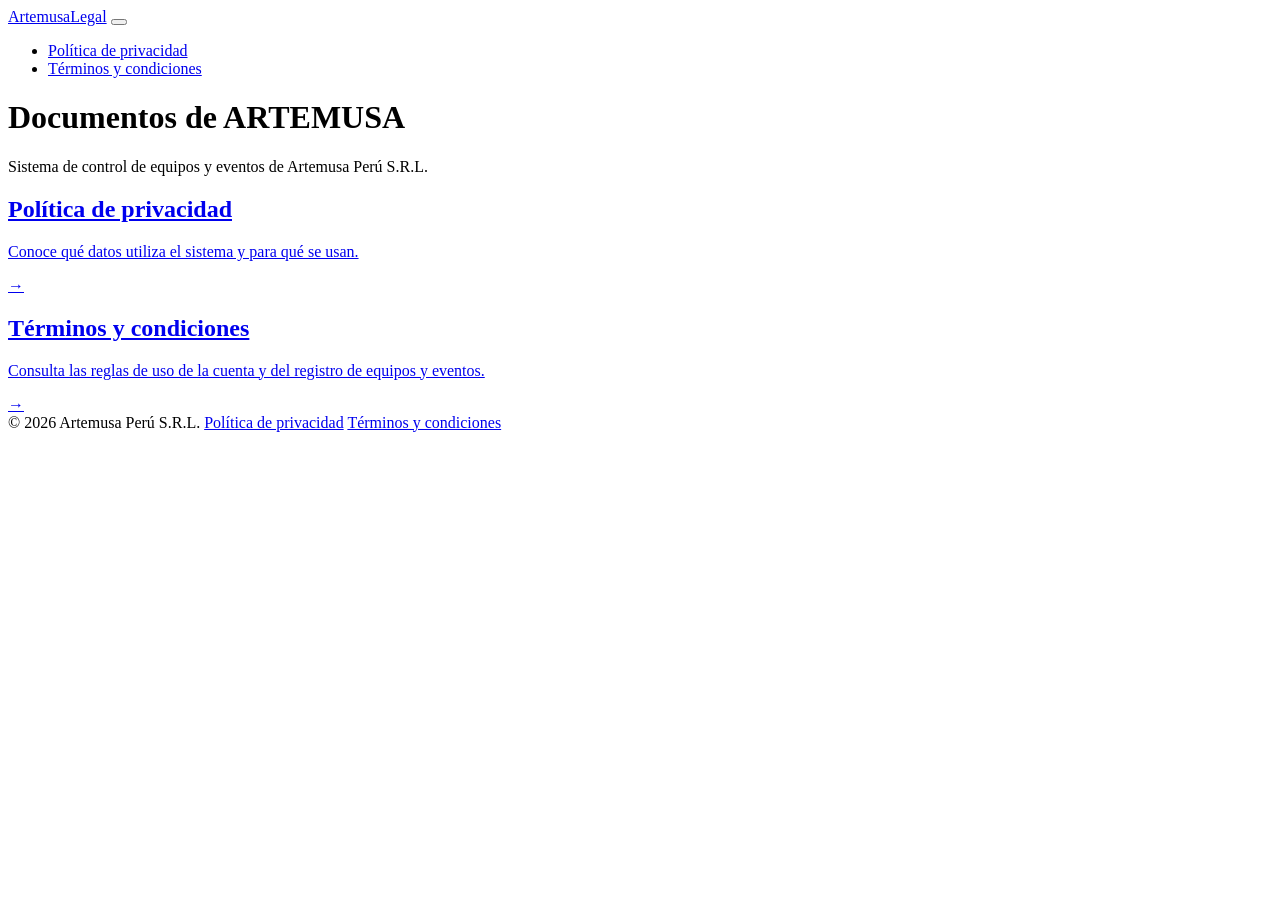
==== docs/index.html @ 9a805bd6 "Agregar sitio legal para GitHub Pages" ====
<!DOCTYPE html>
<html lang="es">
<head>
    <meta charset="utf-8" />
    <meta name="viewport" content="width=device-width, initial-scale=1.0" />
    <title>Documentos de ARTEMUSA - ArtemusaLegal</title>

    <script type="importmap">{
  "imports": {
    "./_framework/Microsoft.NET.Sdk.BlazorWeb.HotReload.BrowserTools.Config.js": "./_framework/Microsoft.NET.Sdk.BlazorWeb.HotReload.BrowserTools.Config.hu8hktno5x.js",
    "./_framework/Microsoft.NET.Sdk.BlazorWeb.HotReload.BrowserTools.js": "./_framework/Microsoft.NET.Sdk.BlazorWeb.HotReload.BrowserTools.tchfgznwy8.js",
    "./_framework/Microsoft.NET.Sdk.BlazorWeb.HotReload.lib.module.js": "./_framework/Microsoft.NET.Sdk.BlazorWeb.HotReload.v1vy2to33n.lib.module.js",
    "./js/site.js": "./js/site.xtxxf3hu2r.js",
    "./lib/bootstrap/dist/js/bootstrap.bundle.js": "./lib/bootstrap/dist/js/bootstrap.bundle.6cfz1n2cew.js",
    "./lib/bootstrap/dist/js/bootstrap.bundle.min.js": "./lib/bootstrap/dist/js/bootstrap.bundle.min.493y06b0oq.js",
    "./lib/bootstrap/dist/js/bootstrap.esm.min.js": "./lib/bootstrap/dist/js/bootstrap.esm.min.jj8uyg4cgr.js",
    "./lib/bootstrap/dist/js/bootstrap.esm.js": "./lib/bootstrap/dist/js/bootstrap.esm.vr1egmr9el.js",
    "./lib/bootstrap/dist/js/bootstrap.min.js": "./lib/bootstrap/dist/js/bootstrap.min.63fj8s7r0e.js",
    "./lib/bootstrap/dist/js/bootstrap.js": "./lib/bootstrap/dist/js/bootstrap.notf2xhcfb.js",
    "./lib/jquery-validation-unobtrusive/dist/jquery.validate.unobtrusive.js": "./lib/jquery-validation-unobtrusive/dist/jquery.validate.unobtrusive.47otxtyo56.js",
    "./lib/jquery-validation-unobtrusive/dist/jquery.validate.unobtrusive.min.js": "./lib/jquery-validation-unobtrusive/dist/jquery.validate.unobtrusive.min.4v8eqarkd7.js",
    "./lib/jquery-validation/dist/additional-methods.js": "./lib/jquery-validation/dist/additional-methods.83jwlth58m.js",
    "./lib/jquery-validation/dist/additional-methods.min.js": "./lib/jquery-validation/dist/additional-methods.min.mrlpezrjn3.js",
    "./lib/jquery-validation/dist/jquery.validate.js": "./lib/jquery-validation/dist/jquery.validate.lzl9nlhx6b.js",
    "./lib/jquery-validation/dist/jquery.validate.min.js": "./lib/jquery-validation/dist/jquery.validate.min.ag7o75518u.js",
    "./lib/jquery/dist/jquery.js": "./lib/jquery/dist/jquery.0i3buxo5is.js",
    "./lib/jquery/dist/jquery.min.js": "./lib/jquery/dist/jquery.min.o1o13a6vjx.js",
    "./lib/jquery/dist/jquery.slim.js": "./lib/jquery/dist/jquery.slim.2z0ns9nrw6.js",
    "./lib/jquery/dist/jquery.slim.min.js": "./lib/jquery/dist/jquery.slim.min.muycvpuwrr.js"
  }
}</script>
    <link rel="stylesheet" href="./lib/bootstrap/dist/css/bootstrap.min.46ein0sx1k.css" />
    <link rel="stylesheet" href="./css/site.s38r8p9twk.css" />
    <link rel="stylesheet" href="./ArtemusaLegal.o7qmuwzv41.styles.css" />
</head>
<body class="d-flex flex-column min-vh-100 mb-0">
    <header b-unb707ckhx>
        <nav b-unb707ckhx class="navbar navbar-expand-sm navbar-light bg-white border-bottom shadow-sm mb-3"
             aria-label="Navegación principal">
            <div b-unb707ckhx class="container">
                <a class="navbar-brand" href="./">ArtemusaLegal</a>

                <button b-unb707ckhx class="navbar-toggler"
                        type="button"
                        data-bs-toggle="collapse"
                        data-bs-target="#menuPrincipal"
                        aria-controls="menuPrincipal"
                        aria-expanded="false"
                        aria-label="Mostrar u ocultar el menú">
                    <span b-unb707ckhx class="navbar-toggler-icon"></span>
                </button>

                <div b-unb707ckhx id="menuPrincipal" class="collapse navbar-collapse">
                    <ul b-unb707ckhx class="navbar-nav">
                        <li b-unb707ckhx class="nav-item">
                            <a class="nav-link text-dark" href="./privacidad/">
                                Política de privacidad
                            </a>
                        </li>
                        <li b-unb707ckhx class="nav-item">
                            <a class="nav-link text-dark" href="./terminos/">
                                Términos y condiciones
                            </a>
                        </li>
                    </ul>
                </div>
            </div>
        </nav>
    </header>

    <main b-unb707ckhx class="container flex-grow-1 pb-3">
        

<div class="legal-home">
    <header class="legal-hero">
        <h1>Documentos de ARTEMUSA</h1>
        <p>Sistema de control de equipos y eventos de Artemusa Perú S.R.L.</p>
    </header>

    <nav class="legal-documents" aria-label="Documentos de ARTEMUSA">
        <a class="legal-card" href="./privacidad/">
            <div>
                <h2>Política de privacidad</h2>
                <p>Conoce qué datos utiliza el sistema y para qué se usan.</p>
            </div>
            <span class="legal-card-arrow" aria-hidden="true">→</span>
        </a>

        <a class="legal-card" href="./terminos/">
            <div>
                <h2>Términos y condiciones</h2>
                <p>Consulta las reglas de uso de la cuenta y del registro de equipos y eventos.</p>
            </div>
            <span class="legal-card-arrow" aria-hidden="true">→</span>
        </a>
    </nav>
</div>
    </main>

    <footer b-unb707ckhx class="border-top text-muted py-3">
        <div b-unb707ckhx class="container d-flex flex-wrap align-items-center gap-3">
            <span b-unb707ckhx>&copy; 2026 Artemusa Perú S.R.L.</span>
            <a href="./privacidad/">Política de privacidad</a>
            <a href="./terminos/">Términos y condiciones</a>
        </div>
    </footer>

    <script src="./lib/jquery/dist/jquery.min.o1o13a6vjx.js"></script>
    <script src="./lib/bootstrap/dist/js/bootstrap.bundle.min.493y06b0oq.js"></script>
    <script src="./js/site.xtxxf3hu2r.js"></script>

    
<script type="module" src="./_framework/Microsoft.NET.Sdk.BlazorWeb.HotReload.BrowserTools.Config.js"></script></body>
</html>
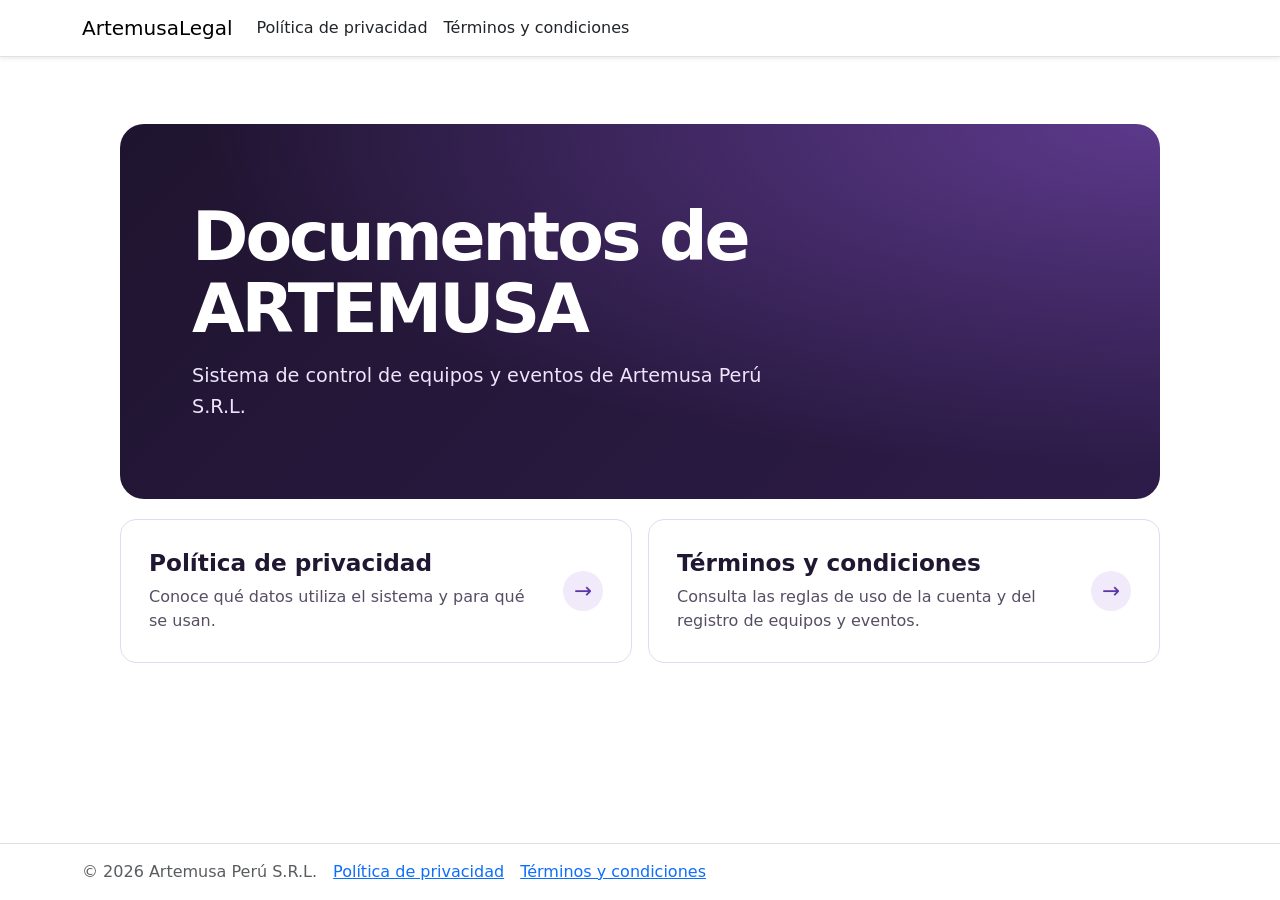
==== commit b4e9a2ef: "Corregir rutas de estilos en GitHub Pages" ====
--- a/docs/index.html
+++ b/docs/index.html
@@ -29,9 +29,12 @@
     "./lib/jquery/dist/jquery.slim.min.js": "./lib/jquery/dist/jquery.slim.min.muycvpuwrr.js"
   }
 }</script>
-    <link rel="stylesheet" href="./lib/bootstrap/dist/css/bootstrap.min.46ein0sx1k.css" />
-    <link rel="stylesheet" href="./css/site.s38r8p9twk.css" />
-    <link rel="stylesheet" href="./ArtemusaLegal.o7qmuwzv41.styles.css" />
+    
+    
+    
+<link rel="stylesheet" href="./lib/bootstrap/dist/css/bootstrap.min.css">
+<link rel="stylesheet" href="./css/site.css">
+<link rel="stylesheet" href="./ArtemusaLegal.styles.css">
 </head>
 <body class="d-flex flex-column min-vh-100 mb-0">
     <header b-unb707ckhx>
@@ -105,10 +108,13 @@
         </div>
     </footer>
 
-    <script src="./lib/jquery/dist/jquery.min.o1o13a6vjx.js"></script>
-    <script src="./lib/bootstrap/dist/js/bootstrap.bundle.min.493y06b0oq.js"></script>
-    <script src="./js/site.xtxxf3hu2r.js"></script>
+    
+    
+    
 
     
-<script type="module" src="./_framework/Microsoft.NET.Sdk.BlazorWeb.HotReload.BrowserTools.Config.js"></script></body>
+<script src="./lib/jquery/dist/jquery.min.js"></script>
+<script src="./lib/bootstrap/dist/js/bootstrap.bundle.min.js"></script>
+<script src="./js/site.js"></script>
+</body>
 </html>
--- a/docs/css/site.css
+++ b/docs/css/site.css
@@ -0,0 +1,208 @@
+html {
+  font-size: 14px;
+}
+
+@media (min-width: 768px) {
+  html {
+    font-size: 16px;
+  }
+}
+
+.btn:focus, .btn:active:focus, .btn-link.nav-link:focus, .form-control:focus, .form-check-input:focus {
+  box-shadow: 0 0 0 0.1rem white, 0 0 0 0.25rem #258cfb;
+}
+
+html {
+  position: relative;
+  min-height: 100%;
+}
+
+body {
+  margin-bottom: 60px;
+}
+
+.form-floating > .form-control-plaintext::placeholder, .form-floating > .form-control::placeholder {
+  color: var(--bs-secondary-color);
+  text-align: end;
+}
+
+.form-floating > .form-control-plaintext:focus::placeholder, .form-floating > .form-control:focus::placeholder {
+  text-align: start;
+}
+
+.legal-home {
+    --legal-ink: #201832;
+    --legal-accent: #5b36a8;
+    max-width: 1040px;
+    margin: clamp(1.5rem, 4vw, 3.5rem) auto;
+    font-family: "Inter", system-ui, sans-serif;
+}
+
+.legal-hero {
+    padding: clamp(2.25rem, 6vw, 5rem) clamp(1.5rem, 6vw, 4.5rem);
+    border-radius: 1.5rem;
+    background: radial-gradient(ellipse at top right, #5c398b, transparent 65%), linear-gradient(135deg, #1f142f, #2d1c49);
+    color: #fff;
+}
+
+    .legal-hero h1 {
+        max-width: 16ch;
+        margin: 0 0 1rem;
+        font-size: clamp(2.25rem, 5.5vw, 4.25rem);
+        font-weight: 750;
+        line-height: 1.06;
+        letter-spacing: -0.045em;
+    }
+
+    .legal-hero p {
+        max-width: 48ch;
+        margin: 0;
+        color: #eee4fb;
+        font-size: clamp(1rem, 2vw, 1.2rem);
+        line-height: 1.6;
+    }
+
+.legal-documents {
+    display: grid;
+    grid-template-columns: repeat(auto-fit, minmax(min(100%, 320px), 1fr));
+    gap: 1rem;
+    margin-top: 1.25rem;
+}
+
+.legal-card {
+    display: flex;
+    align-items: center;
+    justify-content: space-between;
+    gap: 1rem;
+    min-height: 9rem;
+    padding: clamp(1.125rem, 3vw, 1.75rem);
+    border: 1px solid #e3dbef;
+    border-radius: 1rem;
+    background: #fff;
+    color: var(--legal-ink);
+    text-decoration: none;
+    transition: background-color 160ms ease, border-color 160ms ease, box-shadow 160ms ease;
+}
+
+    .legal-card h2 {
+        margin: 0 0 0.45rem;
+        font-size: clamp(1.15rem, 2.5vw, 1.45rem);
+        font-weight: 700;
+        line-height: 1.25;
+    }
+
+    .legal-card p {
+        margin: 0;
+        color: #574e64;
+        line-height: 1.55;
+    }
+
+.legal-card-arrow {
+    display: grid;
+    flex-shrink: 0;
+    width: 2.5rem;
+    height: 2.5rem;
+    place-items: center;
+    border-radius: 50%;
+    background: #f1eafa;
+    color: var(--legal-accent);
+    font-size: 1.35rem;
+}
+
+.legal-card:hover,
+.legal-card:focus-visible {
+    border-color: #a98bda;
+    background: #fcf9ff;
+    color: var(--legal-ink);
+    box-shadow: 0 8px 24px rgb(50 24 86 / 9%);
+}
+
+.legal-card:focus-visible {
+    outline: 3px solid var(--legal-accent);
+    outline-offset: 3px;
+}
+
+    .legal-card:hover .legal-card-arrow,
+    .legal-card:focus-visible .legal-card-arrow {
+        background: var(--legal-accent);
+        color: #fff;
+    }
+
+@media (prefers-reduced-motion: reduce) {
+    .legal-card {
+        transition: none;
+    }
+}
+
+.legal-terms {
+    max-width: 860px;
+}
+
+    .legal-terms .legal-hero {
+        padding: clamp(1.75rem, 5vw, 3.75rem);
+    }
+
+        .legal-terms .legal-hero h1 {
+            max-width: none;
+            font-size: clamp(2rem, 5vw, 3.5rem);
+        }
+
+.legal-terms-content {
+    margin-top: 1.25rem;
+    padding: 0 clamp(1.25rem, 5vw, 3rem);
+    border: 1px solid #e3dbef;
+    border-radius: 1rem;
+    background: #fff;
+    box-shadow: 0 8px 24px rgb(50 24 86 / 5%);
+}
+
+    .legal-terms-content section {
+        padding-block: clamp(1.5rem, 4vw, 2rem);
+    }
+
+        .legal-terms-content section + section,
+        .legal-terms-footer {
+            border-top: 1px solid #e3dbef;
+        }
+
+    .legal-terms-content h2 {
+        margin: 0 0 0.625rem;
+        color: var(--legal-ink);
+        font-size: clamp(1.2rem, 3vw, 1.5rem);
+        font-weight: 700;
+        line-height: 1.3;
+    }
+
+    .legal-terms-content p {
+        max-width: 65ch;
+        margin: 0;
+        color: #574e64;
+        line-height: 1.7;
+    }
+
+.legal-terms-footer {
+    padding-block: 1.25rem;
+}
+
+.legal-terms-link {
+    display: inline-flex;
+    align-items: center;
+    gap: 0.75rem;
+    padding: 0.7rem 1rem;
+    border-radius: 0.625rem;
+    background: #f1eafa;
+    color: var(--legal-accent);
+    font-weight: 650;
+    text-decoration: none;
+}
+
+    .legal-terms-link:hover {
+        background: #e8dcf8;
+        color: #43217e;
+        text-decoration: underline;
+    }
+
+    .legal-terms-link:focus-visible {
+        outline: 3px solid var(--legal-accent);
+        outline-offset: 3px;
+    }
--- a/docs/ArtemusaLegal.styles.css
+++ b/docs/ArtemusaLegal.styles.css
@@ -0,0 +1,49 @@
+/* /Pages/Shared/_Layout.cshtml.rz.scp.css */
+/* Please see documentation at https://learn.microsoft.com/aspnet/core/client-side/bundling-and-minification
+for details on configuring this project to bundle and minify static web assets. */
+
+a.navbar-brand[b-unb707ckhx] {
+  white-space: normal;
+  text-align: center;
+  word-break: break-all;
+}
+
+a[b-unb707ckhx] {
+  color: #0077cc;
+}
+
+.btn-primary[b-unb707ckhx] {
+  color: #fff;
+  background-color: #1b6ec2;
+  border-color: #1861ac;
+}
+
+.nav-pills .nav-link.active[b-unb707ckhx], .nav-pills .show > .nav-link[b-unb707ckhx] {
+  color: #fff;
+  background-color: #1b6ec2;
+  border-color: #1861ac;
+}
+
+.border-top[b-unb707ckhx] {
+  border-top: 1px solid #e5e5e5;
+}
+.border-bottom[b-unb707ckhx] {
+  border-bottom: 1px solid #e5e5e5;
+}
+
+.box-shadow[b-unb707ckhx] {
+  box-shadow: 0 .25rem .75rem rgba(0, 0, 0, .05);
+}
+
+button.accept-policy[b-unb707ckhx] {
+  font-size: 1rem;
+  line-height: inherit;
+}
+
+.footer[b-unb707ckhx] {
+  position: absolute;
+  bottom: 0;
+  width: 100%;
+  white-space: nowrap;
+  line-height: 60px;
+}
